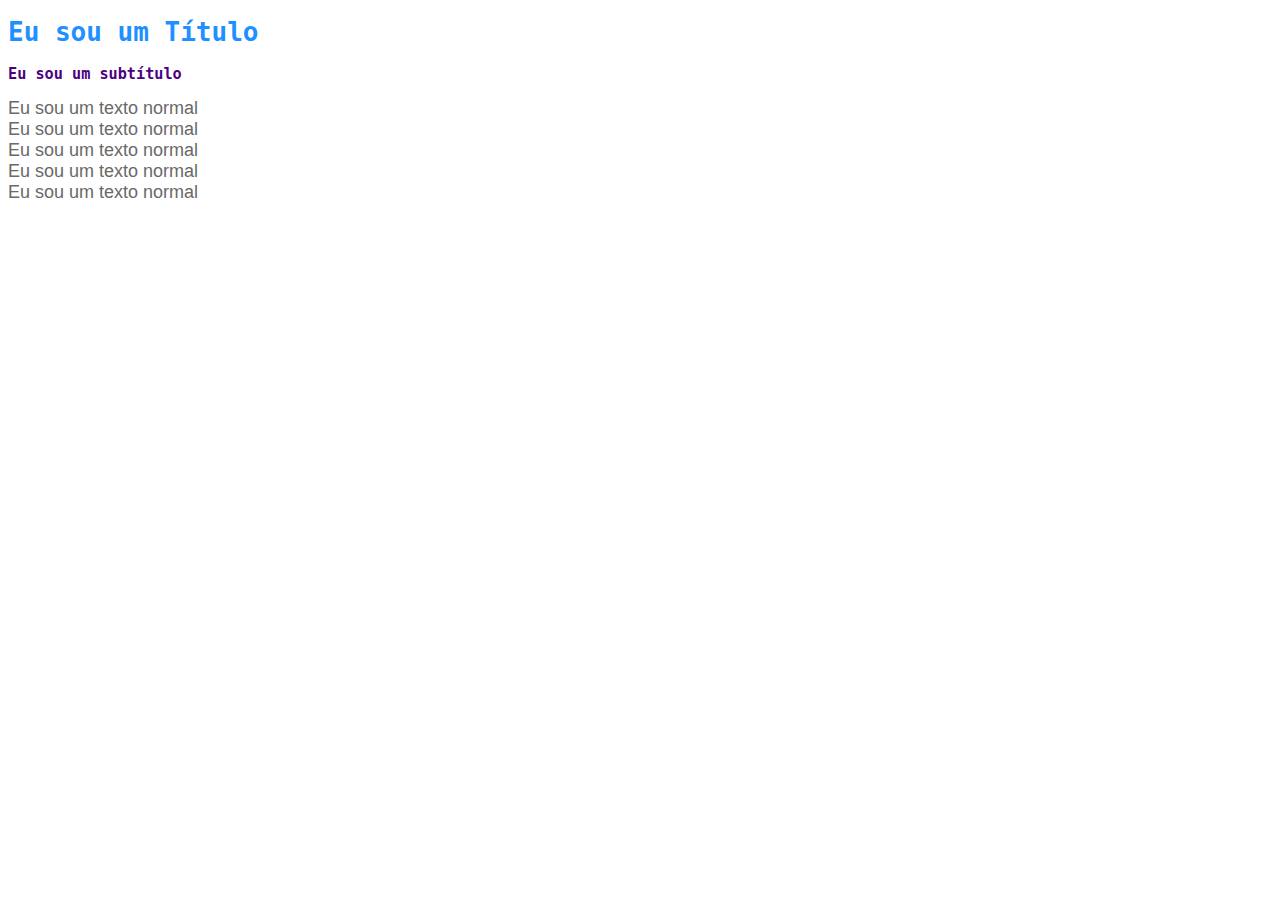
==== index.html @ 278b316c "Utilizando CSS interno" ====
<!DOCTYPE html>

<html lang="en">
<head>
    <meta charset="UTF-8">
    <meta http-equiv="X-UA-Compatible" content="IE=edge">
    <meta name="viewport" content="width=device-width, initial-scale=1.0">
    <title>Projeto IOT Revolucionário</title>
    <style>
        h1{
            color: dodgerblue;font-family: monospace;
        }

        h3{
            color:indigo; font-family: monospace;
        }

        span{
            color: dimgray;font-family: Arial;font-size: 18px;
        }
    </style>
</head>
<body>
    <h1>Eu sou um Título</h1>
    <h3>Eu sou um subtítulo</h3>
    <span>Eu sou um texto normal</span><br>
    <span>Eu sou um texto normal</span><br>
    <span>Eu sou um texto normal</span><br>
    <span>Eu sou um texto normal</span><br>
    <span>Eu sou um texto normal</span><br>
</body>
</html>
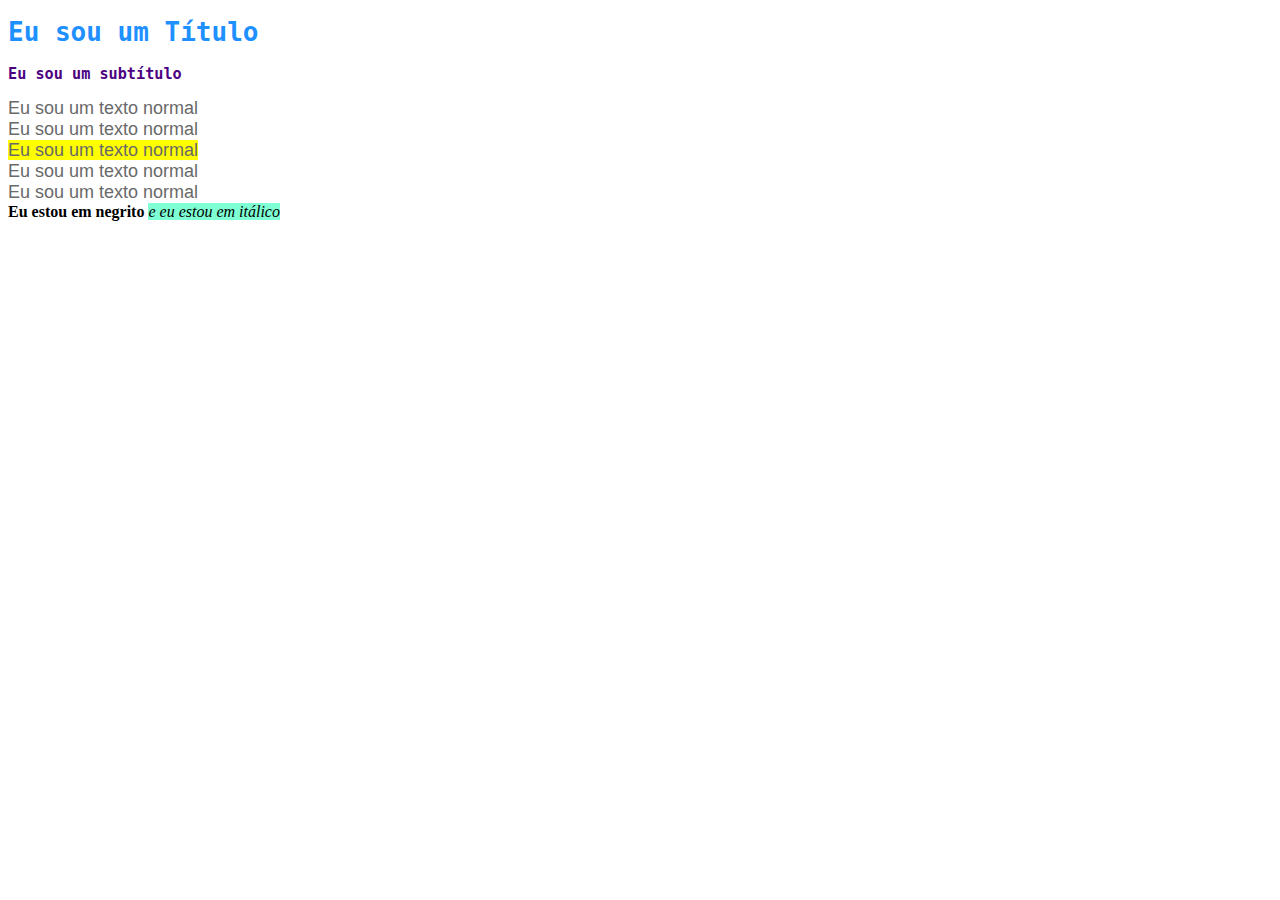
==== commit b76ffc8d: "cssRefatorado - v.01" ====
--- a/index.html
+++ b/index.html
@@ -1,32 +1,22 @@
 <!DOCTYPE html>
 
-<html lang="en">
+<html lang="pt-br">
 <head>
     <meta charset="UTF-8">
     <meta http-equiv="X-UA-Compatible" content="IE=edge">
     <meta name="viewport" content="width=device-width, initial-scale=1.0">
     <title>Projeto IOT Revolucionário</title>
-    <style>
-        h1{
-            color: dodgerblue;font-family: monospace;
-        }
-
-        h3{
-            color:indigo; font-family: monospace;
-        }
-
-        span{
-            color: dimgray;font-family: Arial;font-size: 18px;
-        }
-    </style>
+    <link rel="stylesheet" href="style.css">
 </head>
 <body>
-    <h1>Eu sou um Título</h1>
+     <h1>Eu sou um Título</h1>
     <h3>Eu sou um subtítulo</h3>
     <span>Eu sou um texto normal</span><br>
     <span>Eu sou um texto normal</span><br>
+    <span class="destaque">Eu sou um texto normal</span><br>
     <span>Eu sou um texto normal</span><br>
     <span>Eu sou um texto normal</span><br>
-    <span>Eu sou um texto normal</span><br>
+    <b>Eu estou em negrito</b>
+    <i class="destaque" id="destaqueEspecial">e eu estou em itálico </i>
 </body>
 </html>--- a/style.css
+++ b/style.css
@@ -0,0 +1,23 @@
+h1 {
+  color: dodgerblue;
+  font-family: monospace;
+}
+
+h3 {
+  color: indigo;
+  font-family: monospace;
+}
+
+span {
+  color: #696969;
+  font-family: Arial;
+  font-size: 18px;
+}
+
+.destaque {
+  background-color: yellow;
+}
+
+#destaqueEspecial {
+  background-color: aquamarine;
+}
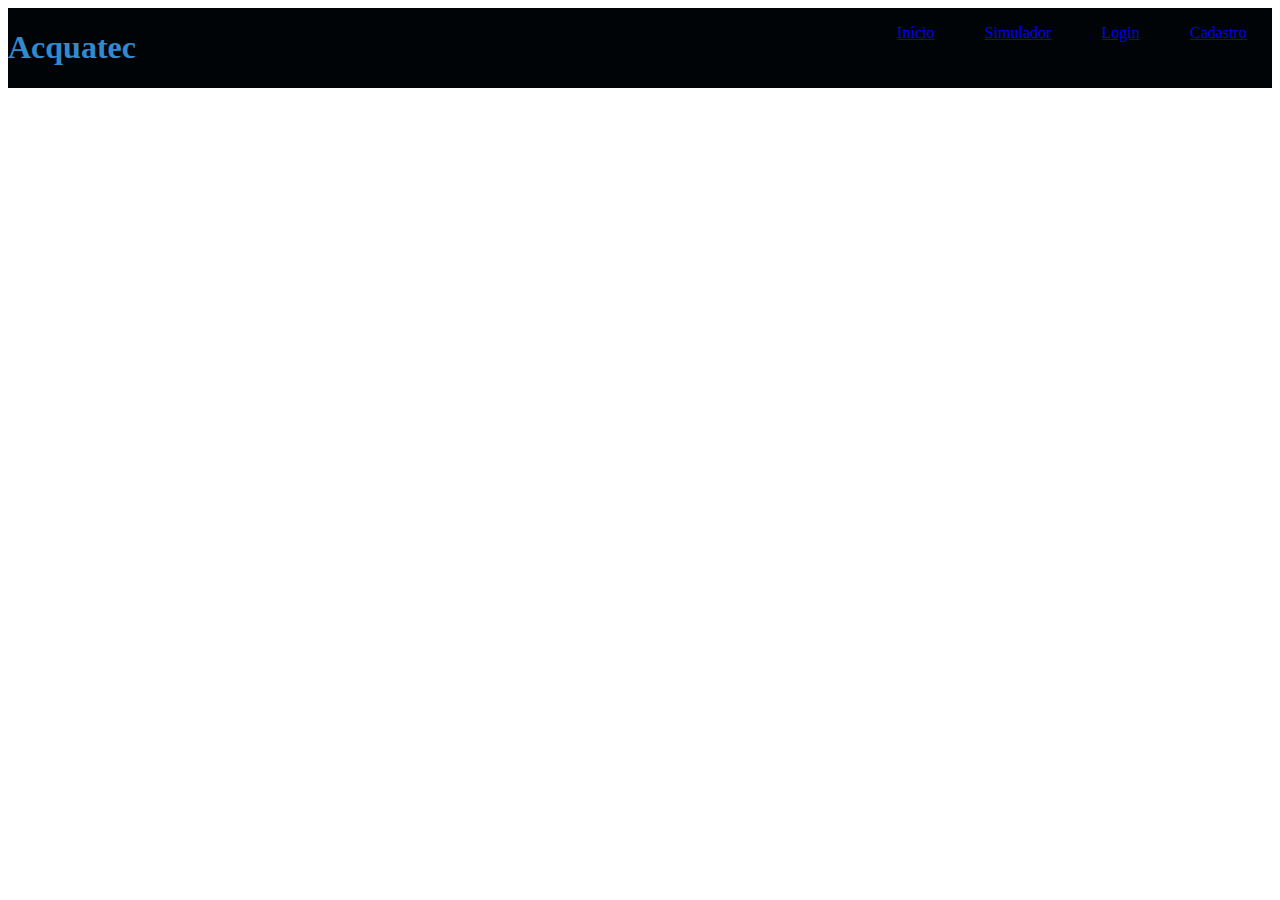
==== commit d6904f5d: "SiteInstucional--v1" ====
--- a/index.html
+++ b/index.html
@@ -5,18 +5,21 @@
     <meta charset="UTF-8">
     <meta http-equiv="X-UA-Compatible" content="IE=edge">
     <meta name="viewport" content="width=device-width, initial-scale=1.0">
-    <title>Projeto IOT Revolucionário</title>
+    <title>AcquaTec</title>
     <link rel="stylesheet" href="style.css">
 </head>
 <body>
-     <h1>Eu sou um Título</h1>
-    <h3>Eu sou um subtítulo</h3>
-    <span>Eu sou um texto normal</span><br>
-    <span>Eu sou um texto normal</span><br>
-    <span class="destaque">Eu sou um texto normal</span><br>
-    <span>Eu sou um texto normal</span><br>
-    <span>Eu sou um texto normal</span><br>
-    <b>Eu estou em negrito</b>
-    <i class="destaque" id="destaqueEspecial">e eu estou em itálico </i>
+    <div class="header">
+        <div class="container">
+            <h1>Acquatec</h1>
+            <ul class="navbar">
+                <li><a href="#">Início</a></li>
+                <li><a href="#">Simulador</a></li>
+                <li><a href="#">Login</a></li>
+                <li><a href="#">Cadastro</a></li>
+            </ul>
+        </div>
+    </div>
+
 </body>
 </html>--- a/style.css
+++ b/style.css
@@ -1,23 +1,17 @@
-h1 {
-  color: dodgerblue;
-  font-family: monospace;
+.header{
+    background-color: #000407;
+    color:#3289cd;
+}
+.header .container{
+    display: flex;
+    justify-content:space-between;
 }
 
-h3 {
-  color: indigo;
-  font-family: monospace;
-}
+.navbar{
+    width: 400px;
 
-span {
-  color: #696969;
-  font-family: Arial;
-  font-size: 18px;
-}
+    display: flex;
+    justify-content:space-around;
+    list-style: none;
 
-.destaque {
-  background-color: yellow;
-}
-
-#destaqueEspecial {
-  background-color: aquamarine;
-}
+}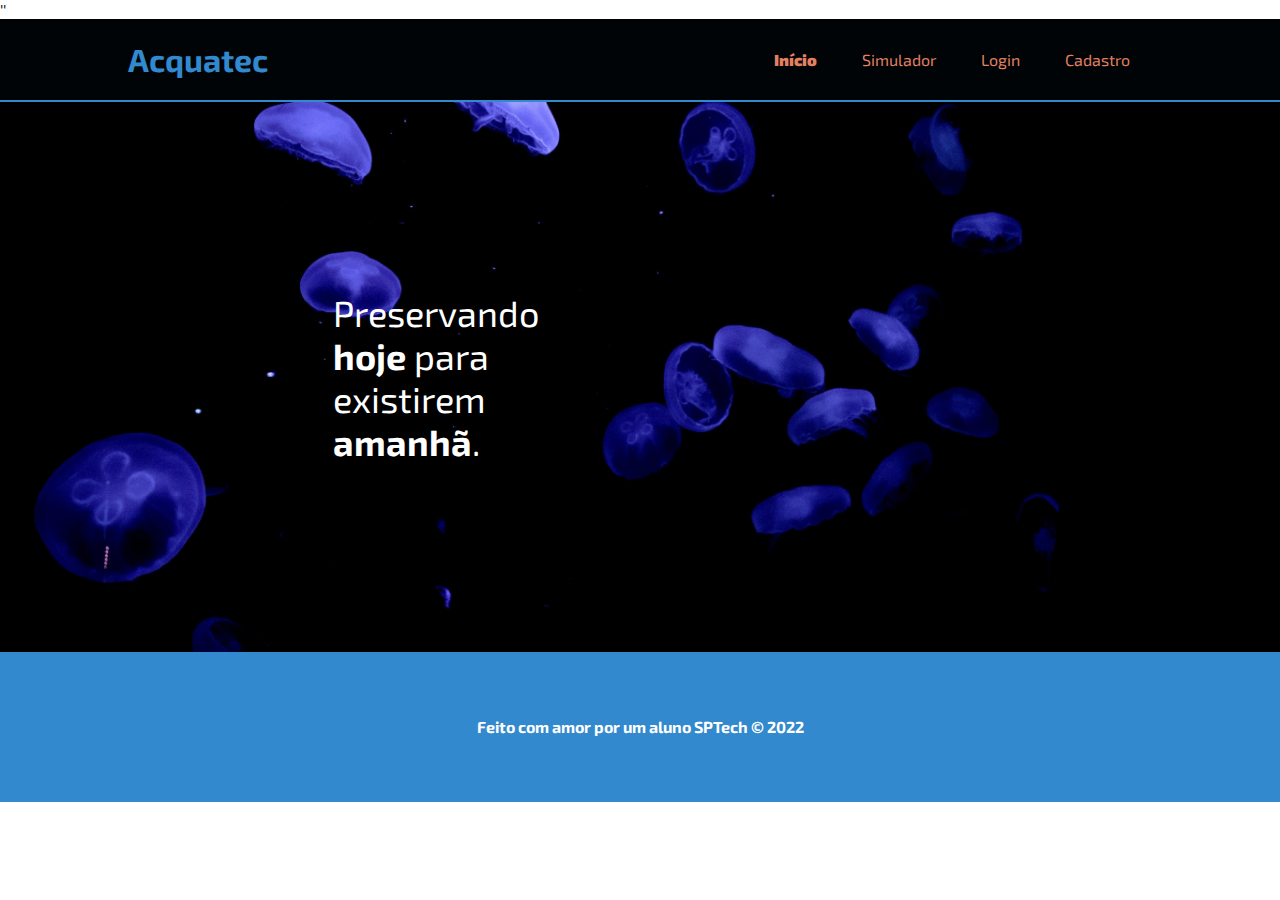
==== commit 81235694: "index" ====
--- a/index.html
+++ b/index.html
@@ -1,25 +1,43 @@
 <!DOCTYPE html>
 
 <html lang="pt-br">
+
 <head>
     <meta charset="UTF-8">
     <meta http-equiv="X-UA-Compatible" content="IE=edge">
     <meta name="viewport" content="width=device-width, initial-scale=1.0">
     <title>AcquaTec</title>
     <link rel="stylesheet" href="style.css">
+    <link rel="preconnect" href="https://fonts.googleapis.com">
+<link rel="preconnect" href="https://fonts.gstatic.com" crossorigin>
+<link href="https://fonts.googleapis.com/css2?family=Exo+2:ital,wght@0,100;0,200;0,300;0,400;1,100;1,200;1,300&display=swap" rel="stylesheet">''
 </head>
+
 <body>
     <div class="header">
         <div class="container">
             <h1>Acquatec</h1>
             <ul class="navbar">
-                <li><a href="#">Início</a></li>
+                <li class="agora"><a href="#">Início</a></li>
                 <li><a href="#">Simulador</a></li>
-                <li><a href="#">Login</a></li>
+                <li><a href="login.html">Login</a></li>
                 <li><a href="#">Cadastro</a></li>
             </ul>
         </div>
     </div>
 
+    <div class="banner">
+        <div class="container">
+            <p>Preservando <b>hoje</b> para existirem <b>amanhã</b>. </p>
+        </div>
+    </div>
+
+    <div class="footer">
+        <div class="container">
+            <h4>Feito com amor por um aluno SPTech &copy; 2022</h4>
+        </div>
+    </div>
+
 </body>
+
 </html>--- a/style.css
+++ b/style.css
@@ -1,17 +1,121 @@
+body{
+    margin: 0;
+    padding: 0;
+    font-family: 'exo 2', sans-serif;
+}
+
 .header{
     background-color: #000407;
     color:#3289cd;
+    border-bottom: 2px solid #3289cd;
 }
+
+
 .header .container{
     display: flex;
     justify-content:space-between;
+    width: 80%;
+    margin: 0 auto;
+}
+
+.container{
+    width: 80%;
+    margin: 0 auto;
 }
 
 .navbar{
     width: 400px;
-
     display: flex;
     justify-content:space-around;
     list-style: none;
+    align-items: center;
 
+}
+
+.navbar a{
+    text-decoration: none;
+    color: #E38062;
+}
+
+.agora{
+    font-weight: 900;
+}
+
+.banner{
+    background-image: url(imgs/bg-jelly-fish-para_outras_pags.png);
+    background-size: cover;
+}
+
+.banner .container {
+    height: 550px;
+    display: flex;
+    color: white;
+    align-items: center;
+}
+.banner .container.login{
+    justify-content: center;
+}
+.banner p{
+    font-size: 36px;
+    width: 280px;
+    margin-left: 20%;
+}
+
+.footer{
+    background-color: #3289cd;
+    color: white;
+}
+
+.footer .container{
+    display: flex;
+    height: 150px;
+    align-items: center;
+    justify-content: center;
+
+}
+
+.card{
+    background-color: #E5E5e5;
+    color: #E60054;
+    width: 400px;
+    height: 350px;
+    display: flex;
+    flex-direction: column;
+    align-items: center;
+    justify-content: center;
+    
+}
+
+.card h2{
+    margin: 0;
+}
+
+form {
+    display: flex;
+    flex-direction: column;
+    margin-top: 24px;
+    width: 250px;
+}
+form label{
+    margin-top: 8px;
+}
+form input{
+    margin-top: 8px;
+    outline: 3px solid #3289cd;
+    border: 0;
+    padding: 8px;
+    border-radius: 10px;
+}
+
+form button{
+    margin-top: 16px;
+    background-color: #E60054;
+    color: white;
+    padding: 10px 15px;
+    width: 120px;
+    align-self: center;
+    font-size: 18px;
+    border: 0;
+    border-radius: 5px;
+    cursor:pointer;
 }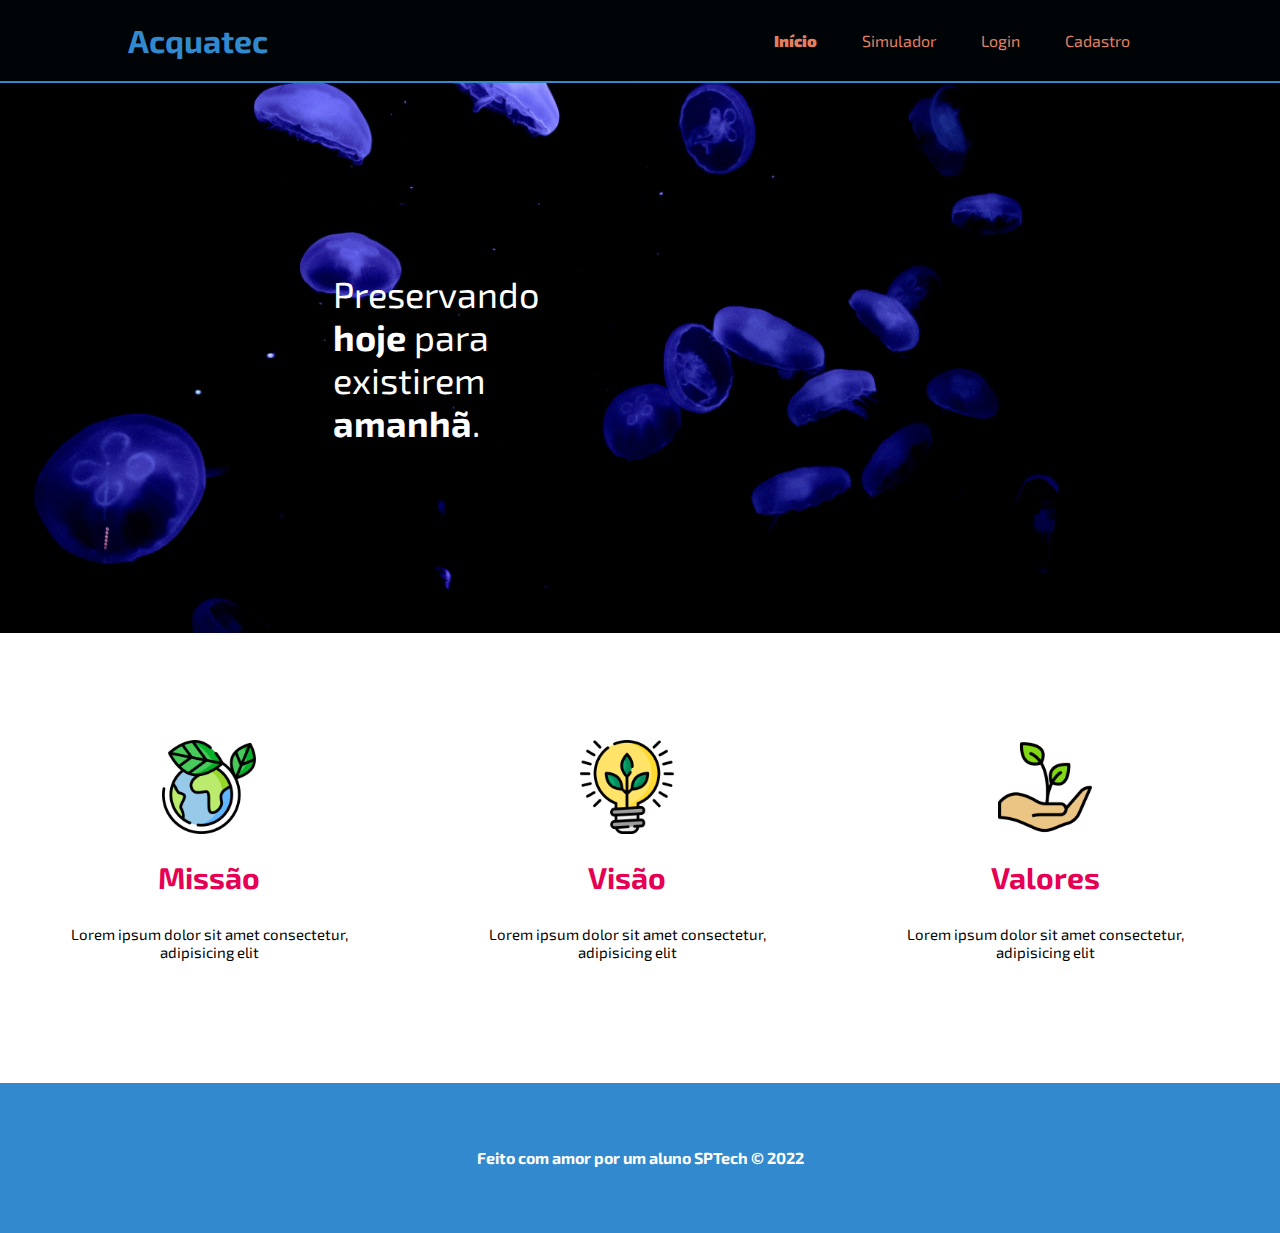
==== commit 50b69bba: "layout cadastro finalizado" ====
--- a/index.html
+++ b/index.html
@@ -10,7 +10,7 @@
     <link rel="stylesheet" href="style.css">
     <link rel="preconnect" href="https://fonts.googleapis.com">
 <link rel="preconnect" href="https://fonts.gstatic.com" crossorigin>
-<link href="https://fonts.googleapis.com/css2?family=Exo+2:ital,wght@0,100;0,200;0,300;0,400;1,100;1,200;1,300&display=swap" rel="stylesheet">''
+<link href="https://fonts.googleapis.com/css2?family=Exo+2:ital,wght@0,100;0,200;0,300;0,400;1,100;1,200;1,300&display=swap" rel="stylesheet">
 </head>
 
 <body>
@@ -21,7 +21,7 @@
                 <li class="agora"><a href="#">Início</a></li>
                 <li><a href="#">Simulador</a></li>
                 <li><a href="login.html">Login</a></li>
-                <li><a href="#">Cadastro</a></li>
+                <li><a href="cadastro.html">Cadastro</a></li>
             </ul>
         </div>
     </div>
@@ -32,6 +32,24 @@
         </div>
     </div>
 
+    <div class="divValores">
+        <div class="itemValores">
+            <img src="imgs/planet-earth_color.png" alt="">
+            <h2>Missão</h2>
+            <p>Lorem ipsum dolor sit amet consectetur, adipisicing elit</p>
+        </div>
+        <div class="itemValores">
+            <img src="imgs/lightbulb_color.png" alt="">
+            <h2>Visão</h2>
+            <p>Lorem ipsum dolor sit amet consectetur, adipisicing elit</p>
+        </div>
+        <div class="itemValores">
+            <img src="imgs/growth_color.png" alt="">
+            <h2>Valores</h2>
+            <p>Lorem ipsum dolor sit amet consectetur, adipisicing elit</p>
+        </div>
+
+    </div>
     <div class="footer">
         <div class="container">
             <h4>Feito com amor por um aluno SPTech &copy; 2022</h4>
--- a/style.css
+++ b/style.css
@@ -1,7 +1,8 @@
 body{
-    margin: 0;
+    margin:0;
     padding: 0;
     font-family: 'exo 2', sans-serif;
+    
 }
 
 .header{
@@ -61,6 +62,40 @@
     margin-left: 20%;
 }
 
+.divValores{
+    display: flex;
+    justify-content: space-around;
+    align-items: center;
+    width: 98vw;
+    height: 50vh;
+    background-color: white;
+}
+
+.itemValores{
+    display: flex;
+    justify-content: center;
+    align-items: center;
+    flex-direction: column;
+    width: 25%;
+    height: 10%;
+    text-align: center;
+}
+
+.itemValores img{
+    width: 30%;
+}
+
+.itemValores h2{
+    color: #E60054;
+    margin-bottom: 5%;
+    font-size: 30px;
+}
+
+.itemValores p{
+    width: 100%;
+    font-size:15px;
+    
+}
 .footer{
     background-color: #3289cd;
     color: white;
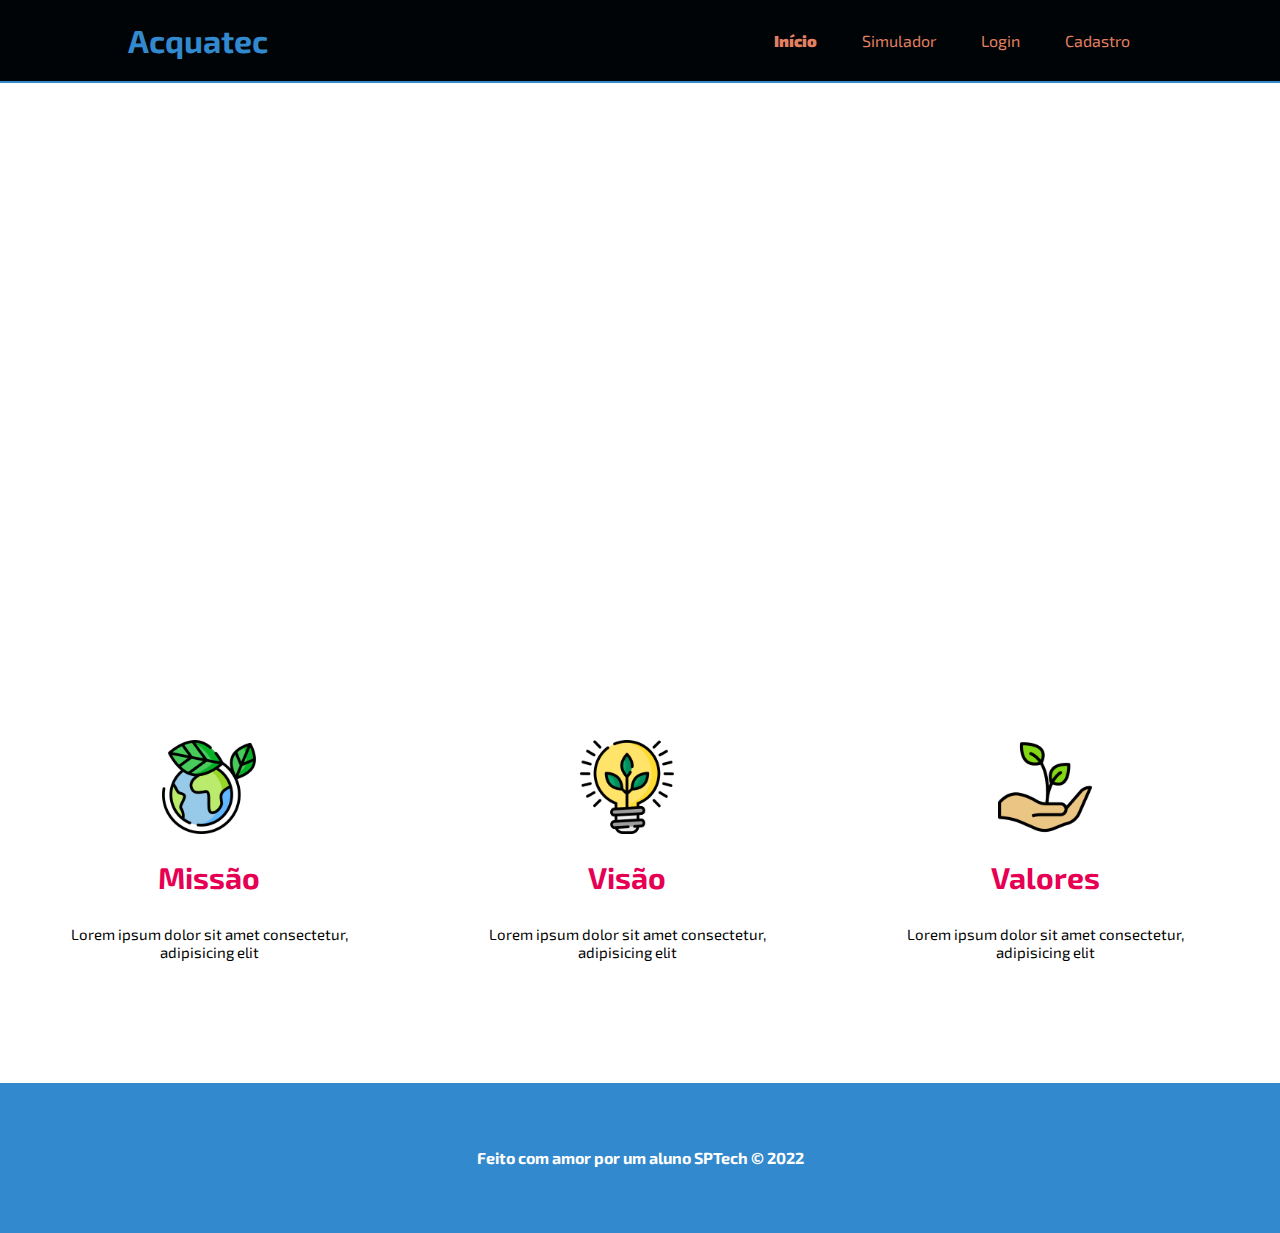
==== commit 90e9d7fe: "adicionando styles" ====
--- a/index.html
+++ b/index.html
@@ -7,7 +7,7 @@
     <meta http-equiv="X-UA-Compatible" content="IE=edge">
     <meta name="viewport" content="width=device-width, initial-scale=1.0">
     <title>AcquaTec</title>
-    <link rel="stylesheet" href="style.css">
+    <link rel="stylesheet" href="styles/style.css">
     <link rel="preconnect" href="https://fonts.googleapis.com">
 <link rel="preconnect" href="https://fonts.gstatic.com" crossorigin>
 <link href="https://fonts.googleapis.com/css2?family=Exo+2:ital,wght@0,100;0,200;0,300;0,400;1,100;1,200;1,300&display=swap" rel="stylesheet">
--- a/styles/style.css
+++ b/styles/style.css
@@ -0,0 +1,156 @@
+body{
+    margin:0;
+    padding: 0;
+    font-family: 'exo 2', sans-serif;
+    
+}
+
+.header{
+    background-color: #000407;
+    color:#3289cd;
+    border-bottom: 2px solid #3289cd;
+}
+
+
+.header .container{
+    display: flex;
+    justify-content:space-between;
+    width: 80%;
+    margin: 0 auto;
+}
+
+.container{
+    width: 80%;
+    margin: 0 auto;
+}
+
+.navbar{
+    width: 400px;
+    display: flex;
+    justify-content:space-around;
+    list-style: none;
+    align-items: center;
+
+}
+
+.navbar a{
+    text-decoration: none;
+    color: #E38062;
+}
+
+.agora{
+    font-weight: 900;
+}
+
+.banner{
+    background-image: url(imgs/bg-jelly-fish-para_outras_pags.png);
+    background-size: cover;
+}
+
+.banner .container {
+    height: 550px;
+    display: flex;
+    color: white;
+    align-items: center;
+}
+.banner .container.login{
+    justify-content: center;
+}
+.banner p{
+    font-size: 36px;
+    width: 280px;
+    margin-left: 20%;
+}
+
+.divValores{
+    display: flex;
+    justify-content: space-around;
+    align-items: center;
+    width: 98vw;
+    height: 50vh;
+    background-color: white;
+}
+
+.itemValores{
+    display: flex;
+    justify-content: center;
+    align-items: center;
+    flex-direction: column;
+    width: 25%;
+    height: 10%;
+    text-align: center;
+}
+
+.itemValores img{
+    width: 30%;
+}
+
+.itemValores h2{
+    color: #E60054;
+    margin-bottom: 5%;
+    font-size: 30px;
+}
+
+.itemValores p{
+    width: 100%;
+    font-size:15px;
+    
+}
+.footer{
+    background-color: #3289cd;
+    color: white;
+}
+
+.footer .container{
+    display: flex;
+    height: 150px;
+    align-items: center;
+    justify-content: center;
+
+}
+
+.card{
+    background-color: #E5E5e5;
+    color: #E60054;
+    width: 400px;
+    height: 350px;
+    display: flex;
+    flex-direction: column;
+    align-items: center;
+    justify-content: center;
+    
+}
+
+.card h2{
+    margin: 0;
+}
+
+form {
+    display: flex;
+    flex-direction: column;
+    margin-top: 24px;
+    width: 250px;
+}
+form label{
+    margin-top: 8px;
+}
+form input{
+    margin-top: 8px;
+    outline: 3px solid #3289cd;
+    border: 0;
+    padding: 8px;
+    border-radius: 10px;
+}
+
+form button{
+    margin-top: 16px;
+    background-color: #E60054;
+    color: white;
+    padding: 10px 15px;
+    width: 120px;
+    align-self: center;
+    font-size: 18px;
+    border: 0;
+    border-radius: 5px;
+    cursor:pointer;
+}